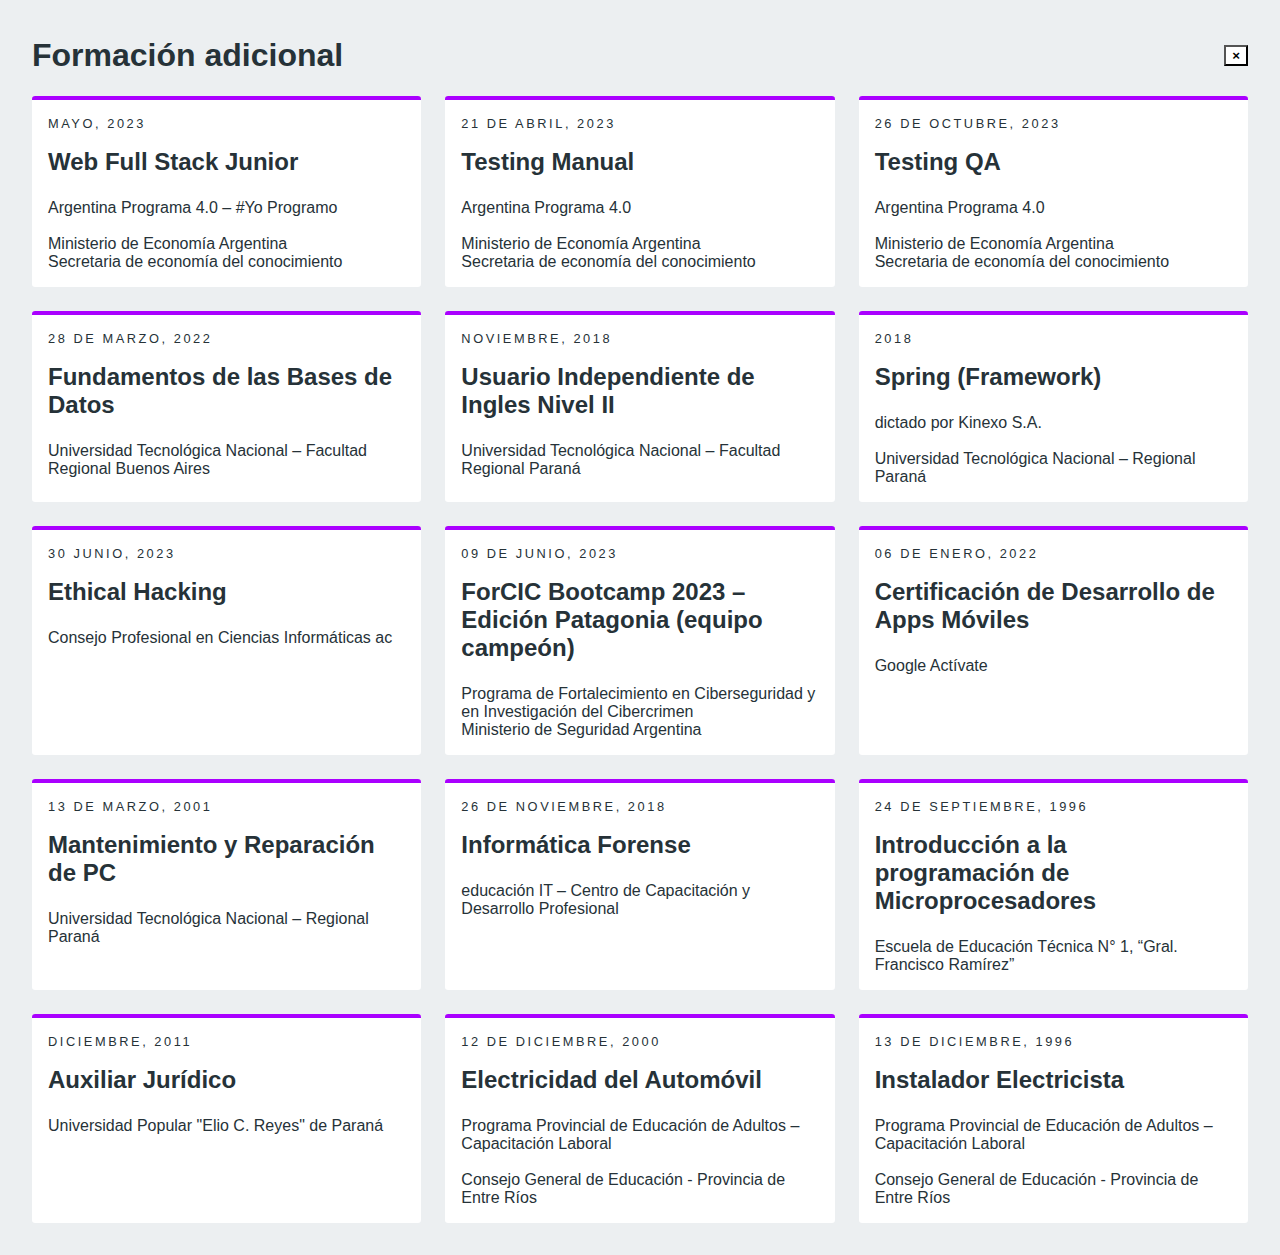
==== studies.html @ 5ecdd656 "AVANCE 3" ====
<!DOCTYPE html>
<html lang="es">

<head>
    <link rel="stylesheet" href="assets/css/styles2.css">
    <!-- Code by Angela Delise  
       https://codepen.io/angeladelise/pen/QWbPZrb
      -->
    <link href="https://fonts.googleapis.com/icon?family=Material+Icons" rel="stylesheet">
    <title>Portfolio Mr. D</title>
    <link rel="shortcut icon" href="assets/img/logo.png" type="image/x-icon">
</head>

<body>
    <div id="wrapper-main">
        <div class="header">
            <h1>Formación adicional</h1>
            <div class="callout" data-closable>
                <a href="index.html">
                    <button class="close-button" aria-label="Close alert" type="button" data-close id="close">
                        <span aria-hidden="true"><b>&times;</b></span>
                    </button>
                </a>
            </div>
        </div>
        <div id="wrapper-grid">
            <div class="container">
                <p class="date">Mayo, 2023</p><br>
                <h2>Web Full Stack Junior</h2><br>
                Argentina Programa 4.0 – #Yo Programo <br><br>
                Ministerio de Economía Argentina<br>
                Secretaria de economía del conocimiento
            </div>
            <div class="container">
                <p class="date">21 de Abril, 2023</p><br>
                <h2>Testing Manual</h2><br>
                Argentina Programa 4.0<br><br>
                Ministerio de Economía Argentina<br>
                Secretaria de economía del conocimiento
            </div>
            <div class="container">
                <p class="date">26 de Octubre, 2023</p><br>
                <h2>Testing QA</h2><br>
                Argentina Programa 4.0<br><br>
                Ministerio de Economía Argentina<br>
                Secretaria de economía del conocimiento
            </div>
            <div class="container">
                <p class="date">28 de Marzo, 2022</p><br>
                <h2>Fundamentos de las Bases de Datos </h2><br>
                Universidad Tecnológica Nacional – Facultad Regional Buenos Aires
            </div>
            <div class="container">
                <p class="date">Noviembre, 2018</p><br>
                <h2>Usuario Independiente de Ingles Nivel II</h2><br>
                Universidad Tecnológica Nacional – Facultad Regional Paraná<br>
            </div>
            <div class="container">
                <p class="date">2018</p><br>
                <h2>Spring (Framework)</h2><br>
                dictado por Kinexo S.A.<br><br>
                Universidad Tecnológica Nacional – Regional Paraná 
            </div>
            <div class="container">
                <p class="date">30 Junio, 2023</p><br>
                <h2>Ethical Hacking </h2><br>
                Consejo Profesional en Ciencias Informáticas ac
            </div>
            <div class="container">
                <p class="date">09 de Junio, 2023</p><br>
                <h2>ForCIC Bootcamp 2023 – Edición Patagonia (equipo campeón) </h2><br>
                Programa de Fortalecimiento en Ciberseguridad y en Investigación del Cibercrimen<br>
                Ministerio de Seguridad Argentina
            </div>
            <div class="container">
                <p class="date">06 de Enero, 2022</p><br>
                <h2>Certificación de Desarrollo de Apps Móviles</h2><br>
                Google Actívate 
            </div>
            <div class="container">
                <p class="date">13 de Marzo, 2001</p><br>
                <h2>Mantenimiento y Reparación de PC</h2><br>
                Universidad Tecnológica Nacional – Regional Paraná
            </div>
            <div class="container">
                <p class="date">26 de Noviembre, 2018</p><br>
                <h2>Informática Forense</h2><br>
                educación IT – Centro de Capacitación y Desarrollo Profesional
            </div>
            <div class="container">
                <p class="date">24 de Septiembre, 1996</p><br>
                <h2>Introducción a la programación de Microprocesadores</h2><br>
                Escuela de Educación Técnica N° 1, “Gral. Francisco Ramírez”
            </div>
            <div class="container">
                <p class="date">Diciembre, 2011</p><br>
                <h2>Auxiliar Jurídico </h2><br>
                Universidad Popular "Elio C. Reyes" de Paraná
            </div>
            <div class="container">
                <p class="date">12 de Diciembre, 2000</p><br>
                <h2>Electricidad del Automóvil</h2><br>
                Programa Provincial de Educación de Adultos – Capacitación Laboral<br><br>
                Consejo General de Educación - Provincia de Entre Ríos
            </div>
            <div class="container">
                <p class="date">13 de Diciembre, 1996</p><br>
                <h2>Instalador Electricista </h2><br>
                Programa Provincial de Educación de Adultos – Capacitación Laboral<br><br>
                Consejo General de Educación - Provincia de Entre Ríos
            </div>
        </div>
    </div>
</body>
</html>
---- assets/css/styles2.css ----
* {
    box-style: border-box;
  }
  
  :root {
    --clr-background: #eceff1;
    --clr-white: #ffffff;
    --clr-primary: #aa00ff;
    --clr-gray: #263238;
  
    --font-size: 16px;
    --border-radius: 0.2em;
  }
  
  body {
    margin: 0;
    font-family: "Open Sans", sans-serif;
    font-size: var(--font-size);
    color: var(--clr-gray);
    background-color: var(--clr-background);
  }
  
  #wrapper-main {
    margin: 2em;
  }
  
  .header {
    display: flex;
    justify-content: space-between;
    align-items: center;
    margin-top: -1em;
  
    .material-icons {
      padding: 0 0.2em;
      font-size: 1.5em;
    }
  }
  
  #wrapper-grid {
    display: grid;
    grid-template-columns: repeat(3, 1fr);
    grid-gap: 1.5em;
  }
  
  .container {
    background-color: var(--clr-white);
    border-radius: var(--border-radius);
    padding: 1em;
    border-top: 4px solid var(--clr-primary);
  
    h2 {
      margin-bottom: 0.2em;
      margin-top: 0.5em;
    }
  
    p.date {
      font-size: 0.8em;
      text-transform: uppercase;
      letter-spacing: 0.2em;
      margin-bottom: -1em;
      margin-top: 0;
    }
  }

  #close {
    background: #ffffff;
  }
  
  @media screen and (max-width: 800px) {
    body {
      --font-size: 16px;
    }
  
    #wrapper-grid {
      grid-template-columns: 1fr;
    }
  
    .header {
      display: flex;
      flex-direction: column;
      align-items: stretch;
      margin-bottom: 1.5em;
  
      h1 {
        margin: 0.5em 0;
      }
    }
  }
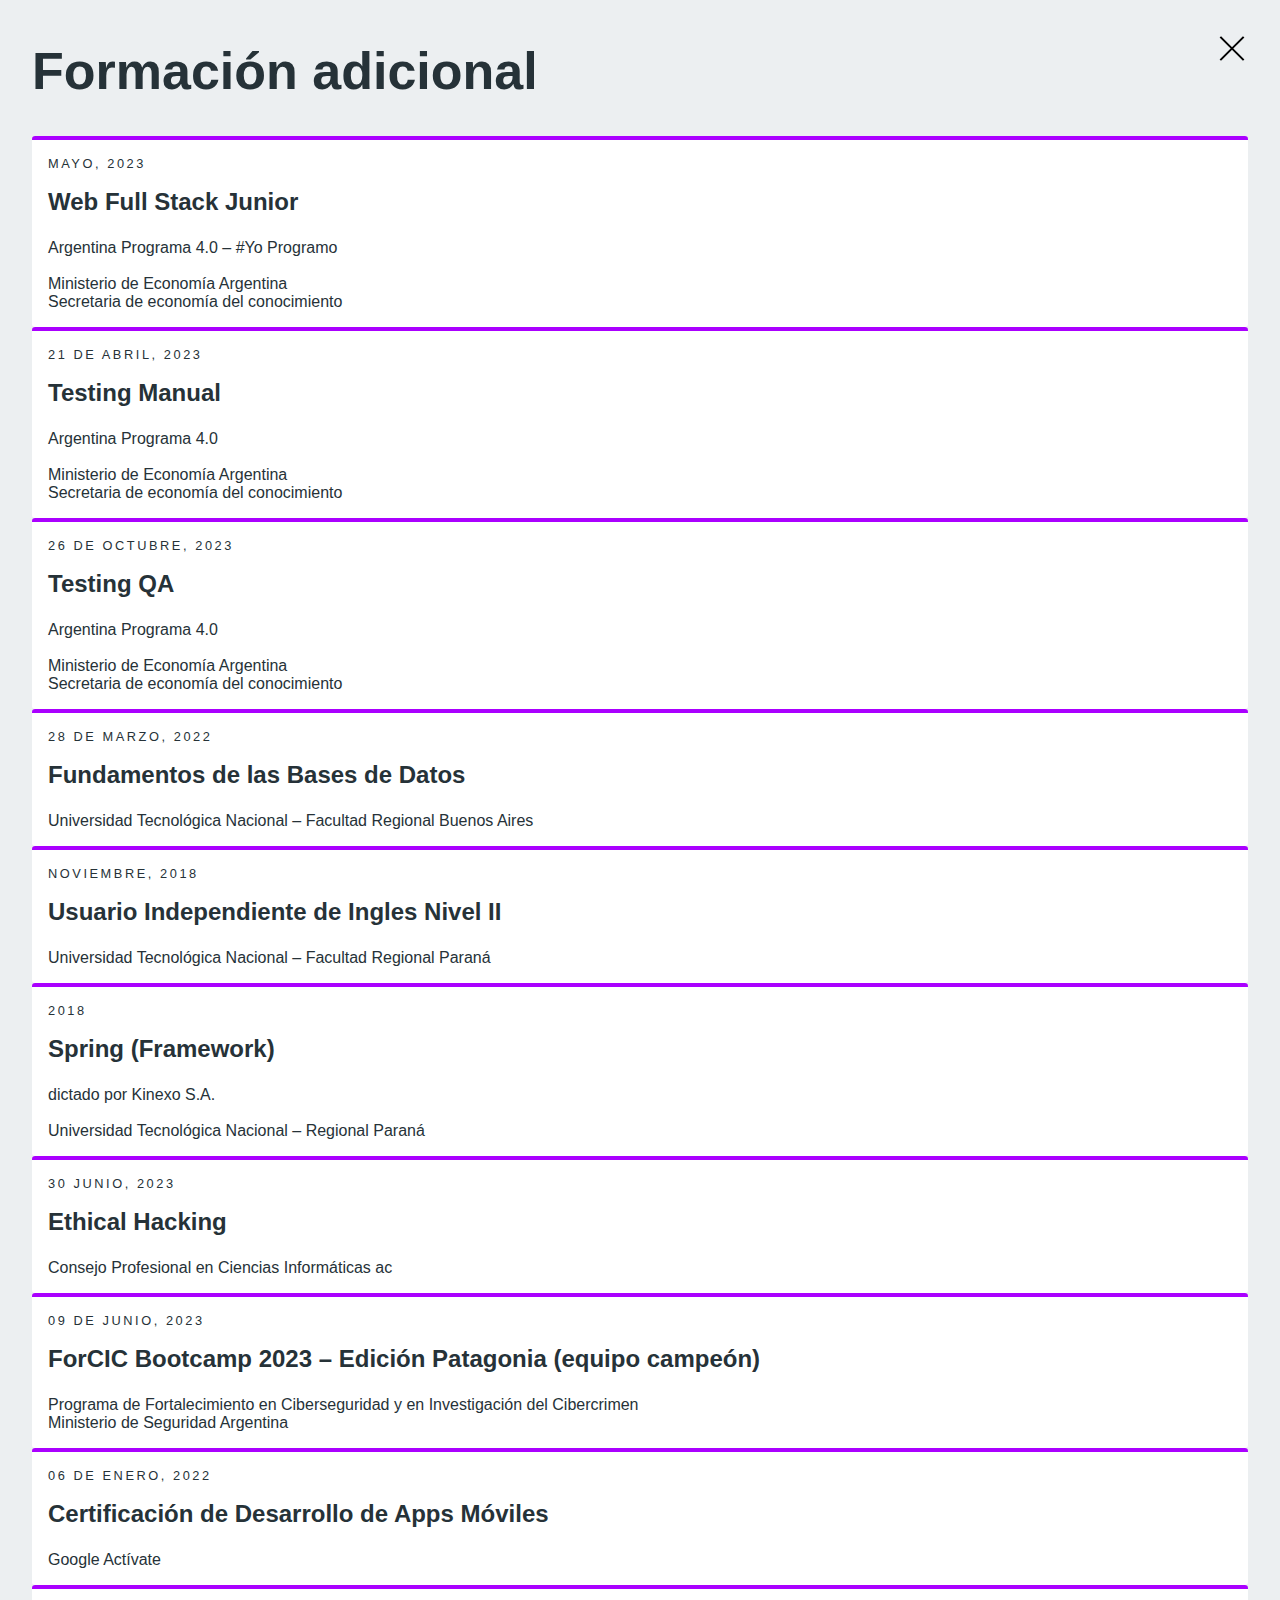
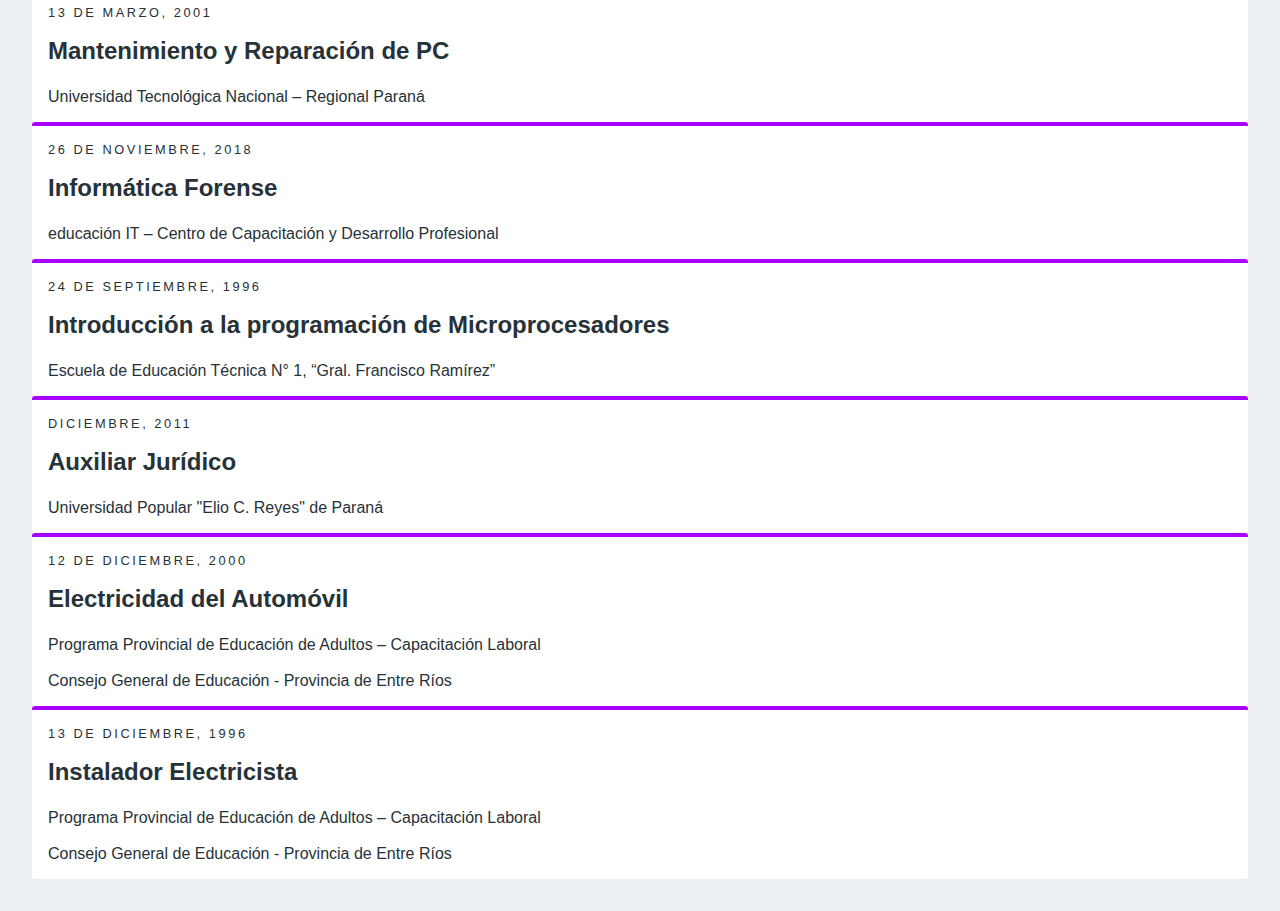
==== commit 2401d15a: "AVANCE 3111" ====
--- a/studies.html
+++ b/studies.html
@@ -17,9 +17,7 @@
             <h1>Formación adicional</h1>
             <div class="callout" data-closable>
                 <a href="index.html">
-                    <button class="close-button" aria-label="Close alert" type="button" data-close id="close">
-                        <span aria-hidden="true"><b>&times;</b></span>
-                    </button>
+                  <span  id="close"></span>
                 </a>
             </div>
         </div>
--- a/assets/css/styles2.css
+++ b/assets/css/styles2.css
@@ -1,88 +1,118 @@
+
 * {
-    box-style: border-box;
+  box-style: border-box;
+}
+
+:root {
+  --clr-background: #eceff1;
+  --clr-white: #ffffff;
+  --clr-primary: #aa00ff;
+  --clr-gray: #263238;
+
+  --font-size: 16px;
+  --font-size-h: 26px;
+  --border-radius: 0.2em;
+}
+
+body {
+  margin: 0;
+  font-family: "Open Sans", sans-serif;
+  font-size: var(--font-size);
+  color: var(--clr-gray);
+  background-color: var(--clr-background);
+}
+
+#wrapper-main {
+  margin: 2em;
+}
+
+.header {
+  display: flex;
+  justify-content: space-between;
+  align-items: center;
+  margin-top: -1em;
+}
+
+.material-icons {
+  padding: 0 0.2em;
+  font-size: 1.5em;
+}
+
+.container {
+  background-color: var(--clr-white);
+  border-radius: var(--border-radius);
+  padding: 1em;
+  border-top: 4px solid var(--clr-primary);
+}
+
+h2 {
+  margin-bottom: 0.2em;
+  margin-top: 0.5em;
+}
+
+p.date {
+  font-size: 0.8em;
+  text-transform: uppercase;
+  letter-spacing: 0.2em;
+  margin-bottom: -1em;
+  margin-top: 0;
+}
+
+
+#close {
+  position: absolute;
+  right: 32px;
+  top: 32px;
+  width: 32px;
+  height: 32px;
+}
+
+#close:hover {
+  opacity: 1;
+}
+
+#close:before,
+#close:after {
+  position: absolute;
+  left: 15px;
+  content: ' ';
+  height: 33px;
+  width: 2px;
+  background-color: #000;
+}
+
+#close:before {
+  transform: rotate(45deg);
+}
+
+#close:after {
+  transform: rotate(-45deg);
+}
+
+
+@media screen and (max-width: 800px) {
+  body {
+    --font-size: 16px;
   }
-  
-  :root {
-    --clr-background: #eceff1;
-    --clr-white: #ffffff;
-    --clr-primary: #aa00ff;
-    --clr-gray: #263238;
-  
-    --font-size: 16px;
-    --border-radius: 0.2em;
+
+  #wrapper-grid {
+    grid-template-columns: 1fr;
   }
-  
-  body {
-    margin: 0;
-    font-family: "Open Sans", sans-serif;
-    font-size: var(--font-size);
-    color: var(--clr-gray);
-    background-color: var(--clr-background);
-  }
-  
-  #wrapper-main {
-    margin: 2em;
-  }
-  
+
   .header {
     display: flex;
-    justify-content: space-between;
-    align-items: center;
-    margin-top: -1em;
-  
-    .material-icons {
-      padding: 0 0.2em;
-      font-size: 1.5em;
-    }
-  }
-  
-  #wrapper-grid {
-    display: grid;
-    grid-template-columns: repeat(3, 1fr);
-    grid-gap: 1.5em;
-  }
-  
-  .container {
-    background-color: var(--clr-white);
-    border-radius: var(--border-radius);
-    padding: 1em;
-    border-top: 4px solid var(--clr-primary);
-  
-    h2 {
-      margin-bottom: 0.2em;
-      margin-top: 0.5em;
-    }
-  
-    p.date {
-      font-size: 0.8em;
-      text-transform: uppercase;
-      letter-spacing: 0.2em;
-      margin-bottom: -1em;
-      margin-top: 0;
-    }
+    flex-direction: column;
+    align-items: stretch;
+    margin-bottom: 1.5em;
   }
 
-  #close {
-    background: #ffffff;
+  h1 {
+    margin: 0.5em 0;
   }
-  
-  @media screen and (max-width: 800px) {
-    body {
-      --font-size: 16px;
-    }
-  
-    #wrapper-grid {
-      grid-template-columns: 1fr;
-    }
-  
-    .header {
-      display: flex;
-      flex-direction: column;
-      align-items: stretch;
-      margin-bottom: 1.5em;
-  
-      h1 {
-        margin: 0.5em 0;
-      }
-    }
-  }+}
+
+@media screen and (min-width: 800px) {
+  .header {
+    font-size: var(--font-size-h);
+   }
+}